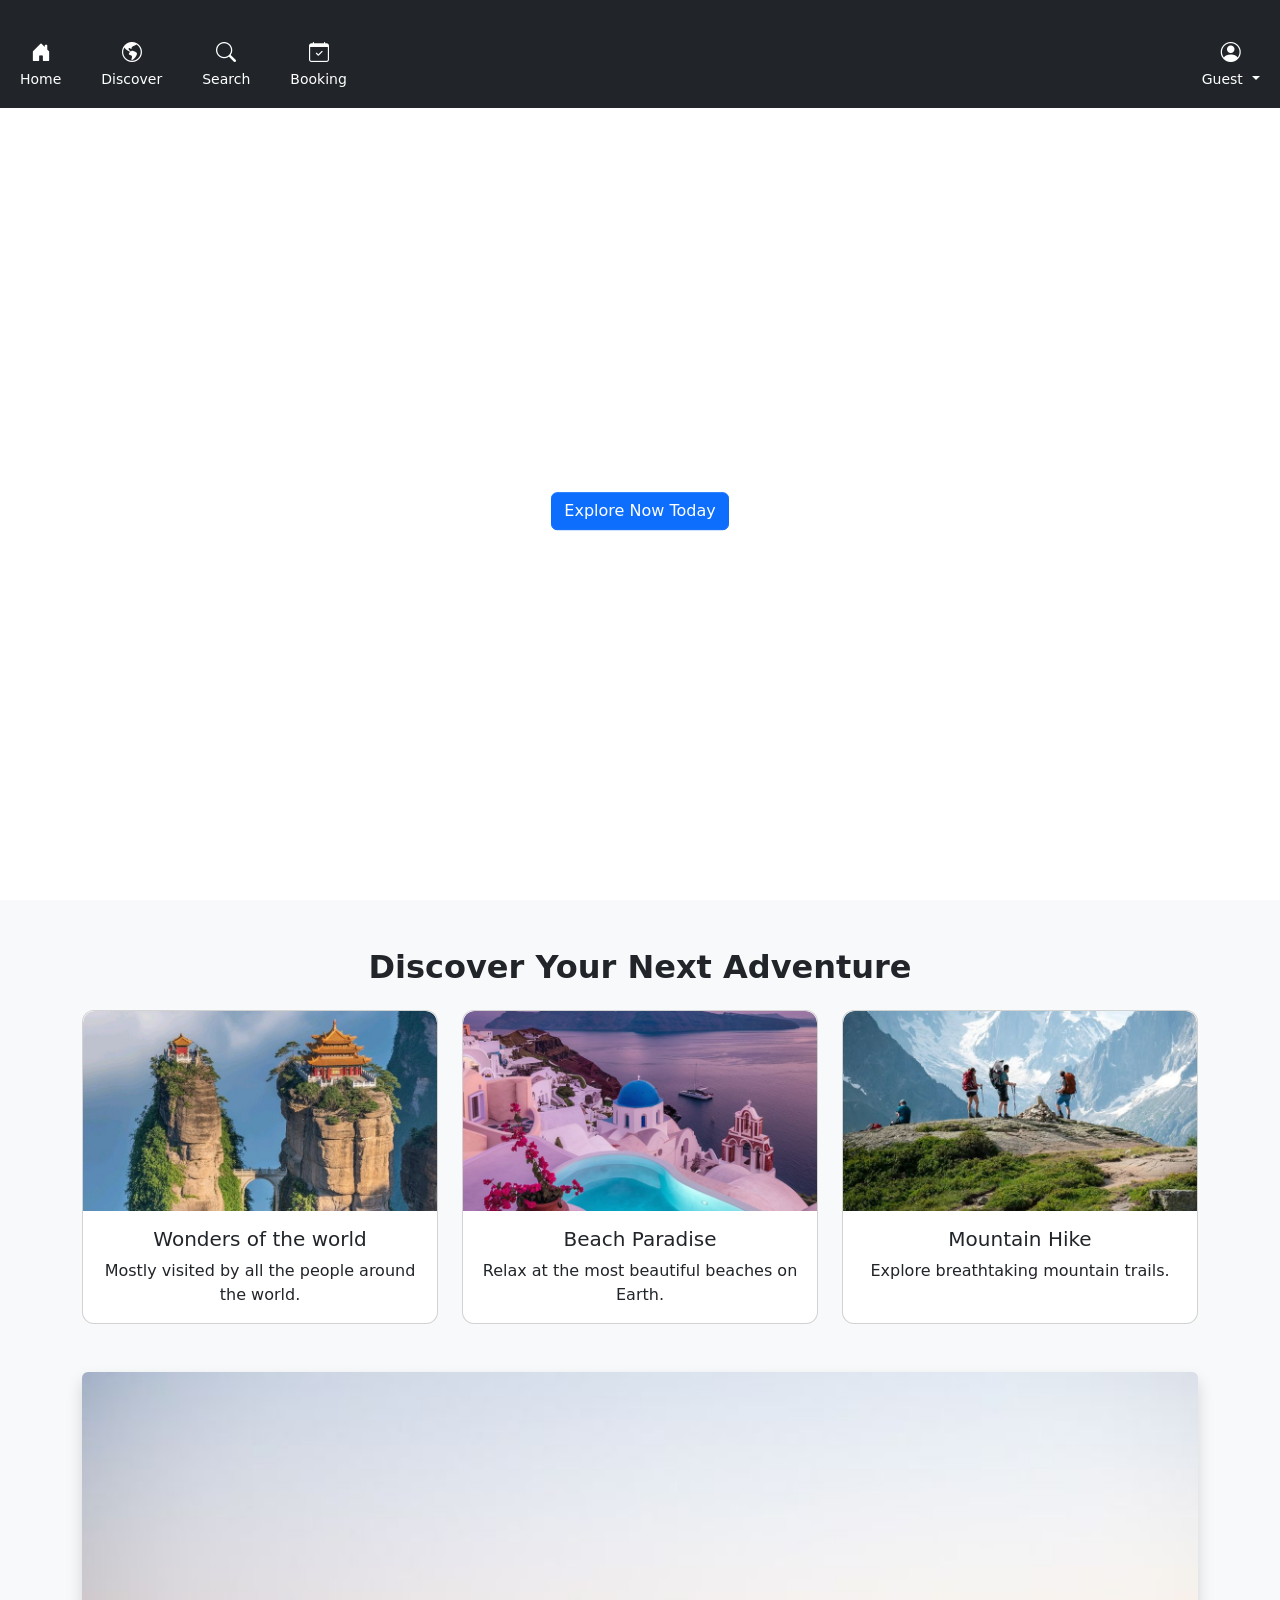
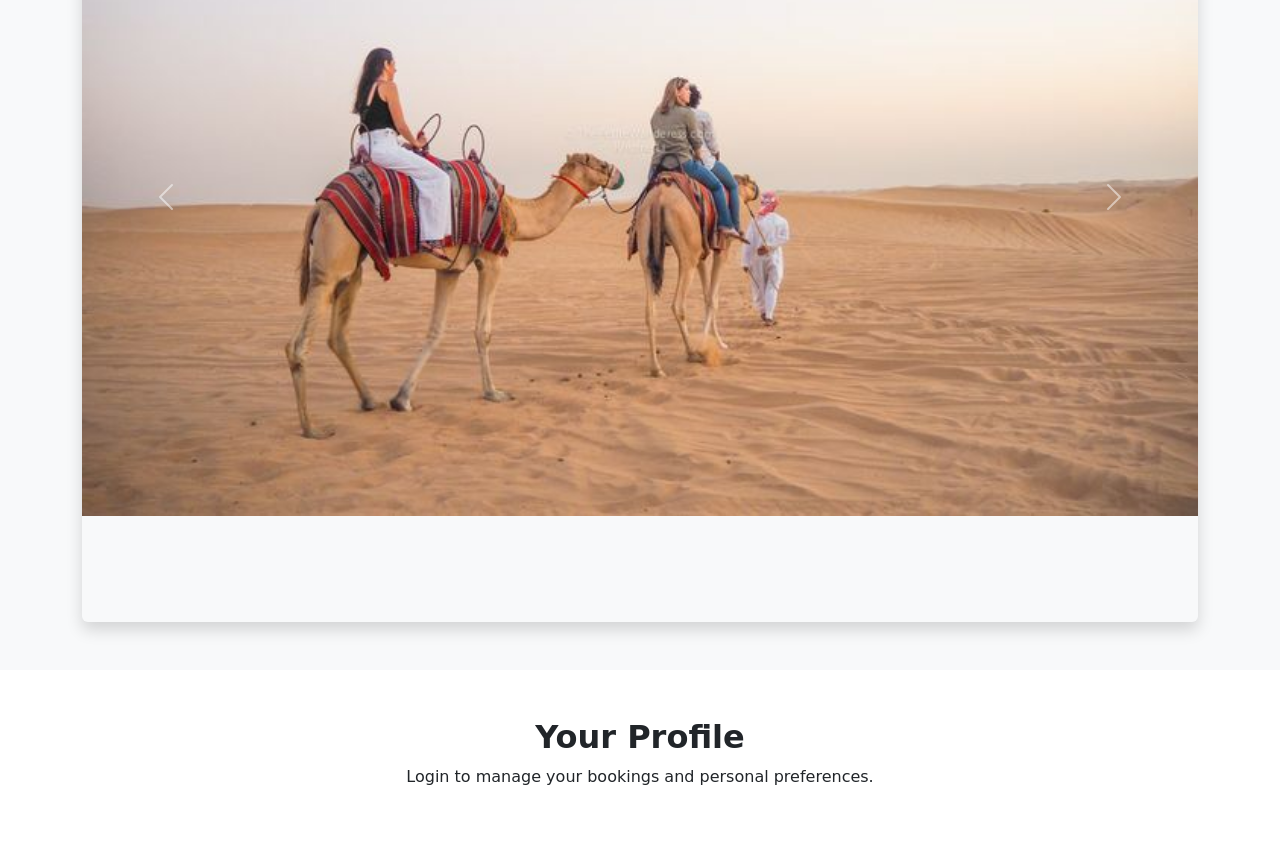
==== Home.html @ 5fa11a85 "save the file" ====
<!DOCTYPE html>
<html lang="en">
    <head>
        <meta charset="UTF-8" />
        <meta name="viewport" content="width=device-width, initial-scale=1.0" />
        <title>Travel across the world </title>
        <link
            href="https://cdn.jsdelivr.net/npm/bootstrap@5.3.3/dist/css/bootstrap.min.css"
            rel="stylesheet">
        <link
            href="https://cdn.jsdelivr.net/npm/bootstrap-icons@1.10.5/font/bootstrap-icons.css"
            rel="stylesheet">
        <link rel="stylesheet" href="travel.css">
    </head>
    <body>

     <!-- Navbar -->
<nav class="navbar navbar-expand-lg navbar-dark bg-dark fixed-top">
    <div class="container-fluid">
        <a class="navbar-brand d-lg-none" href="#">TravelVibe</a>
        <button class="navbar-toggler" type="button" data-bs-toggle="collapse" data-bs-target="#navbarIcons">
            <span class="navbar-toggler-icon"></span>
        </button>

        <div class="collapse navbar-collapse" id="navbarIcons">
            <!-- Left Nav Items -->
            <ul class="navbar-nav d-flex flex-row flex-wrap gap-4 text-center me-auto">
                <li class="nav-item">
                    <a class="nav-link" href="Home.html">
                        <i class="bi bi-house-door-fill fs-5 d-block icon-hover"></i>
                        <small>Home</small>
                    </a>
                </li>
                <li class="nav-item">
                    <a class="nav-link" href="#discover">
                        <i class="bi bi-globe-americas fs-5 d-block icon-hover"></i>
                        <small>Discover</small>
                    </a>
                </li>
                <li class="nav-item">
                    <a class="nav-link" href="#search">
                        <i class="bi bi-search fs-5 d-block icon-hover"></i>
                        <small>Search</small>
                    </a>
                </li>
                <li class="nav-item">
                    <a class="nav-link" href="Booking.html">
                        <i class="bi bi-calendar-check fs-5 d-block icon-hover"></i>
                        <small>Booking</small>
                    </a>
                </li>
            </ul>

            <!-- Right Side: Guest Dropdown -->
            <ul class="navbar-nav ms-auto">
                <li class="nav-item dropdown">
                    <a class="nav-link dropdown-toggle" href="#" id="guestDropdown" role="button" data-bs-toggle="dropdown" aria-expanded="false">
                        <i class="bi bi-person-circle fs-5 d-block icon-hover"></i>
                        <small>Guest</small>
                    </a>
                    <ul class="dropdown-menu dropdown-menu-end" aria-labelledby="guestDropdown">
                        <li><a class="dropdown-item" href="login.html">Login</a></li>
                        <li><a class="dropdown-item" href="Create.html">Create an account</a></li>
                    </ul>
                </li>
            </ul>
        </div>
    </div>
</nav>

        <!-- Video Background -->
        <section class="shuffle-img">
            <div class="video-container">
                <video autoplay muted loop playsinline class="background-video">
                    <source src="Asset/cloude.mp4" type="video/mp4">
                    Your browser does not support the video tag.
                </video>

                <div class="video-overlay-content">
                    <h1><span>Welcome to Explore the world!</span></h1>
                    <p>Discover your next destination</p>
                    <a href="explore-form.html" class="btn btn-primary"> Explore
                        Now Today
                    </a>
                </div>
            </div>
        </section>

        <!-- Discover Section -->
        <section id="discover" class="py-5 bg-light">
            <div class="container text-center">
                <h2 class="mb-4 fw-bold">Discover Your Next Adventure</h2>
                <div class="row g-4">
                    <!-- Card 1 -->
                    <div class="col-sm-6 col-lg-4">
                        <div class="card discover-card h-100">
                            <img src="./Asset/china-wonder.jpg"
                                class="card-img-top" alt="Travel Backpack">
                            <div class="card-body">
                                <h5 class="card-title">Wonders of the world</h5>
                                <p class="card-text">Mostly visited by all the
                                    people around the world.</p>
                            </div>
                        </div>
                    </div>
                    <!-- Card 2 -->
                    <div class="col-sm-6 col-lg-4">
                        <div class="card discover-card h-100">
                            <img src="./Asset/paradies.jpg" class="card-img-top"
                                alt="Beach Paradise">
                            <div class="card-body">
                                <h5 class="card-title">Beach Paradise</h5>
                                <p class="card-text">Relax at the most beautiful
                                    beaches on Earth.</p>
                            </div>
                        </div>
                    </div>

                    <!-- Card 3 -->
                    <div class="col-sm-6 col-lg-4">
                        <div class="card discover-card h-100">
                            <img src="./Asset/Hiking.jpg" class="card-img-top"
                                alt="Mountain Hike">
                            <div class="card-body">
                                <h5 class="card-title">Mountain Hike</h5>
                                <p class="card-text">Explore breathtaking
                                    mountain trails.</p>
                            </div>
                        </div>
                    </div>
                </div>

                <!-- Carousel -->
                <div id="discoverCarousel"
                    class="carousel slide mt-5"
                    data-bs-ride="carousel"
                    data-bs-interval="3000"
                    data-bs-pause="false">
                    <div class="carousel-inner rounded shadow">
                        <div class="carousel-item active">
                            <img src="./Asset/C2.jpg"
                                class="d-block w-100" style="object-fit: cover;"
                                alt="Slide 1">
                        </div>
                        <div class="carousel-item">
                            <img src="./Asset/C3.jpg"
                                class="d-block w-100" style="object-fit: cover;"
                                alt="Slide 2">
                        </div>
                        <div class="carousel-item">
                            <img src="./Asset/C4.jpg"
                                class="d-block w-100" style="object-fit: cover;"
                                alt="Slide 3">
                        </div>
                        <div class="carousel-item">
                            <img src="./Asset/C11.jpg"
                                class="d-block w-100"
                                style=" object-fit: cover;"
                                alt="Slide 4">
                        </div>
                        <div class="carousel-item">
                            <img src="./Asset/C22.jpg"
                                class="d-block w-100" style="object-fit: cover;"
                                alt="Slide 5">
                        </div>
                        <div class="carousel-item">
                            <img src="./Asset/C33.jpg"
                                class="d-block w-100" style="object-fit: cover;"
                                alt="Slide 6">
                        </div>
                        <div class="carousel-item">
                            <img src="./Asset/C44.jpg"
                                class="d-block w-100" style="object-fit: cover;"
                                alt="Slide 7">
                        </div>
                        <div class="carousel-item">
                            <img src="./Asset/C55.jpg"
                                class="d-block w-100" style="object-fit: cover;"
                                alt="Slide 8">
                        </div>
                        <div class="carousel-item">
                            <img src="./Asset/C66.jpg"
                                class="d-block w-100" style="object-fit: cover;"
                                alt="Slide 9">
                        </div>
                        <div class="carousel-item">
                            <img src="./Asset/C10.jpg"
                                class="d-block w-100" style="object-fit: cover;"
                                alt="Slide 10">
                        </div>
                    </div>
                    <button class="carousel-control-prev" type="button"
                        data-bs-target="#discoverCarousel" data-bs-slide="prev">
                        <span class="carousel-control-prev-icon"></span>
                    </button>
                    <button class="carousel-control-next" type="button"
                        data-bs-target="#discoverCarousel" data-bs-slide="next">
                        <span class="carousel-control-next-icon"></span>
                    </button>
                </div>
            </div>
        </section>

        <!-- Profile Section -->
        <section id="profile" class="py-5 text-center">
            <div class="container">
                <h2 class="fw-bold">Your Profile</h2>
                <p>Login to manage your bookings and personal preferences.</p>
            </div>
        </section>

        <script
            src="https://cdn.jsdelivr.net/npm/bootstrap@5.3.3/dist/js/bootstrap.bundle.min.js"></script>
    </body>
</html>
---- travel.css ----
* {
    margin: 0;
    padding: 0;
    scroll-behavior: smooth;
}


/* Navbar styles */
.navbar-nav .nav-link {
    color: #fff;
    transition: transform 0.3s ease, color 0.3s;
    text-align: center;
    height: 50px;
}

.navbar-nav .nav-link:hover {
    transform: translateY(-5px);
    color: #0ca289;
}

.navbar-nav .nav-link i {
    transition: transform 0.3s;
}

.navbar-nav .nav-link:hover i {
    transform: scale(1.2);
}

.discover-card img {
    height: 200px;
    object-fit: cover;
    border-top-left-radius: 12px;
    border-top-right-radius: 12px;
}

.discover-card {
    transition: transform 0.3s ease;
    border-radius: 12px;
    overflow: hidden;
}

.discover-card:hover {
    transform: translateY(-5px);
    box-shadow: 0 8px 24px rgba(0, 0, 0, 0.2);
}

.navbar {
    z-index: 1000;
    height: 12vh;
}


/*Video*/

.video-container {
    position: relative;
    height: 100vh;
    width: 100%;
    overflow: hidden;
}

.background-video {
    position: absolute;
    top: 50%;
    left: 50%;
    min-width: 100%;
    min-height: 100%;
    width: auto;
    height: auto;
    z-index: -1;
    transform: translate(-50%, -50%);
    object-fit: cover;
    filter: brightness(90%);
}

.video-overlay-content {
    position: relative;
    z-index: 1;
    text-align: center;
    top: 50%;
    transform: translateY(-50%);
    color: #fff;
}

.video-overlay-content h1 {
    font-size: 3rem;
    font-weight: bold;
}

.video-overlay-content p {
    font-size: 1.5rem;
    margin-bottom: 20px;
}

.carousel-item
{
    height: 850px !important;
    
}
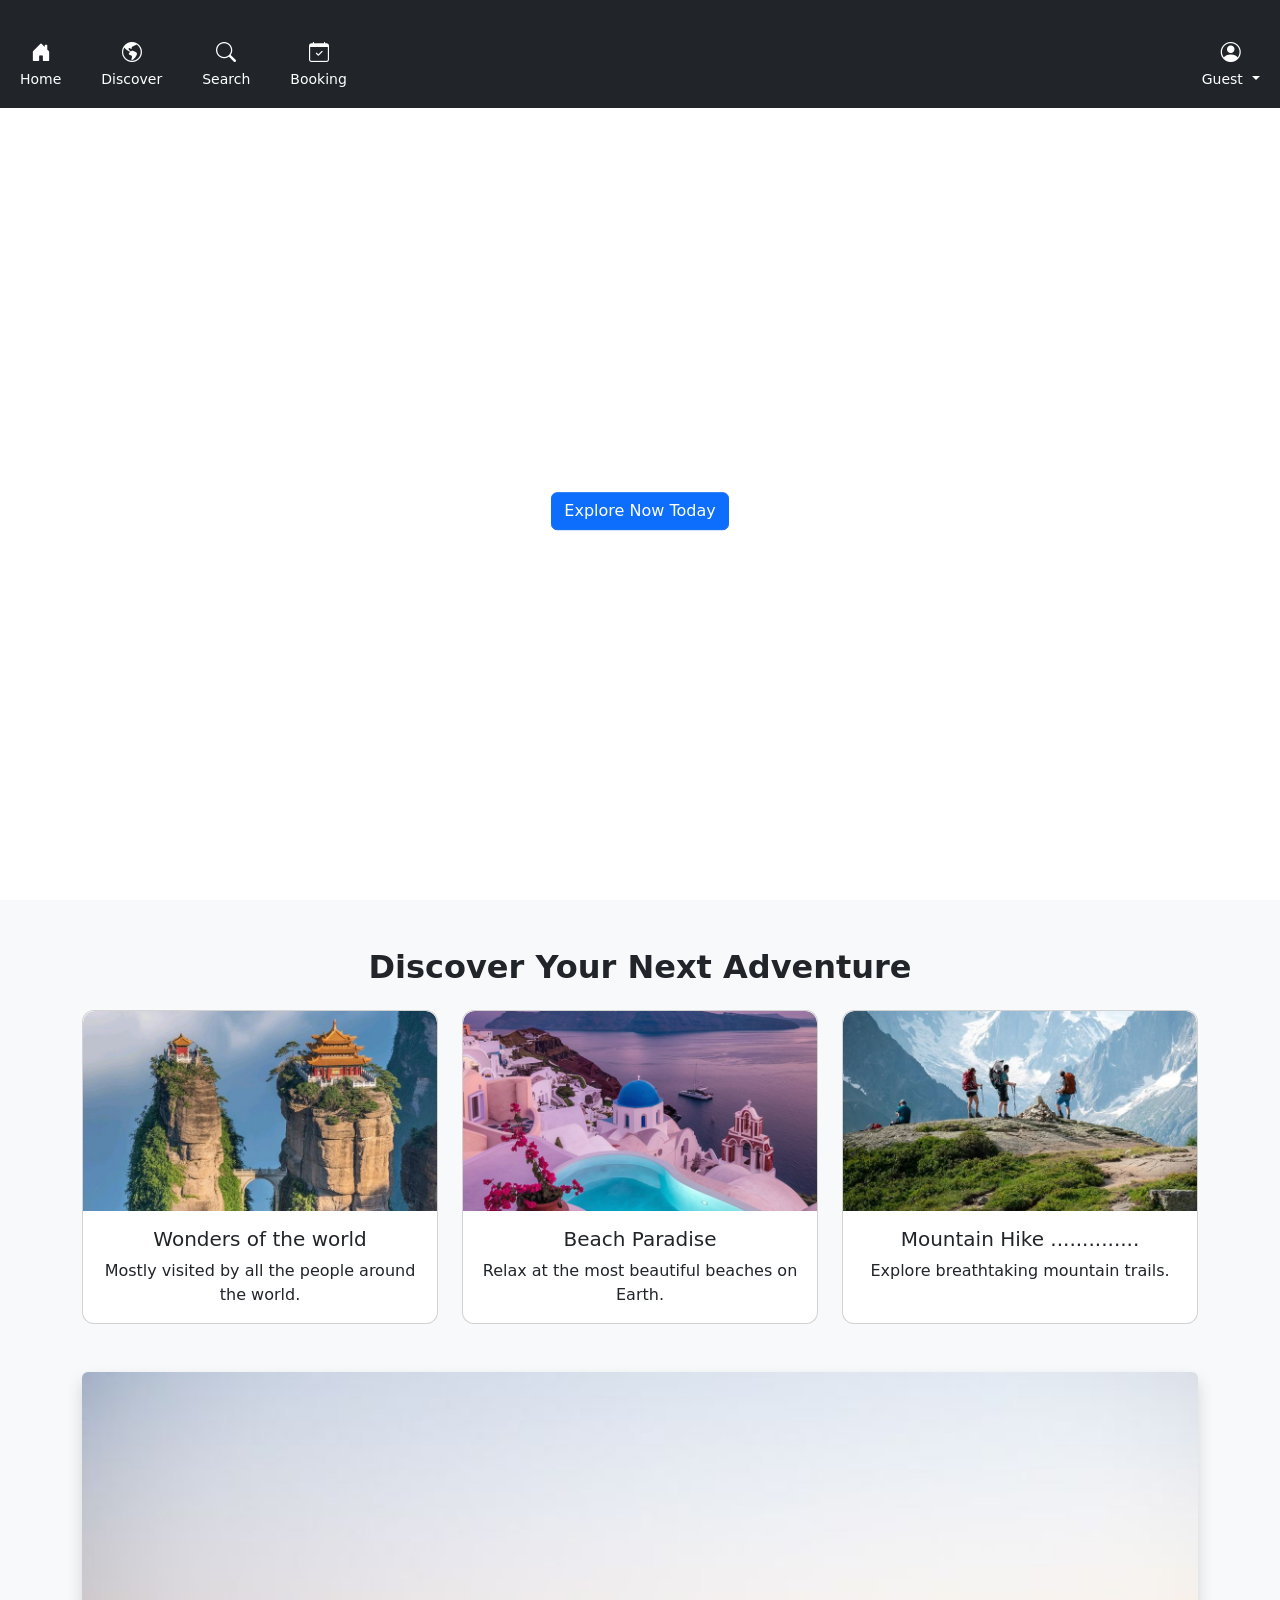
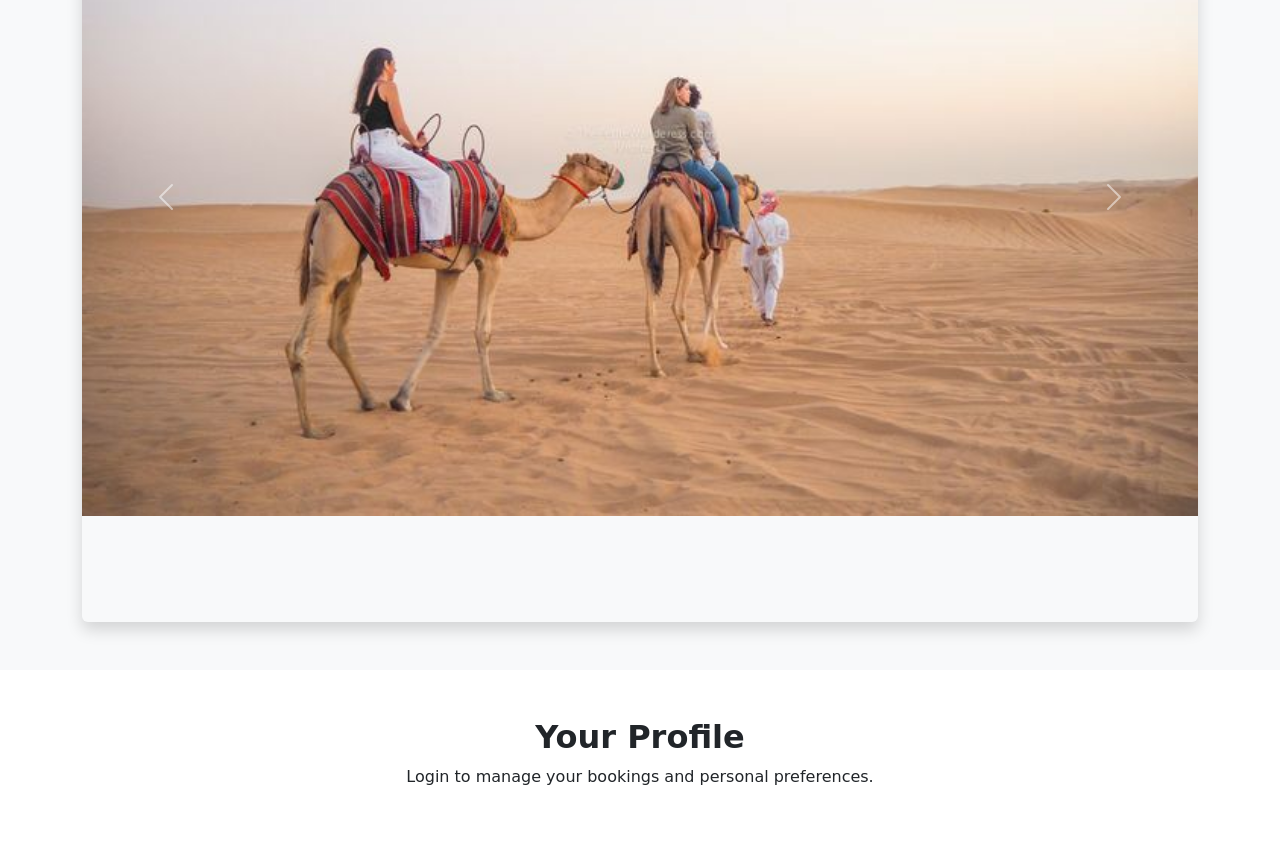
==== commit 3ee870eb: "update" ====
--- a/Home.html
+++ b/Home.html
@@ -122,7 +122,7 @@
                             <img src="./Asset/Hiking.jpg" class="card-img-top"
                                 alt="Mountain Hike">
                             <div class="card-body">
-                                <h5 class="card-title">Mountain Hike</h5>
+                                <h5 class="card-title">Mountain Hike ..............</h5>
                                 <p class="card-text">Explore breathtaking
                                     mountain trails.</p>
                             </div>
@@ -204,7 +204,7 @@
         <!-- Profile Section -->
         <section id="profile" class="py-5 text-center">
             <div class="container">
-                <h2 class="fw-bold">Your Profile</h2>
+                <h2 class="fw-bold">Your Profile </h2>
                 <p>Login to manage your bookings and personal preferences.</p>
             </div>
         </section>
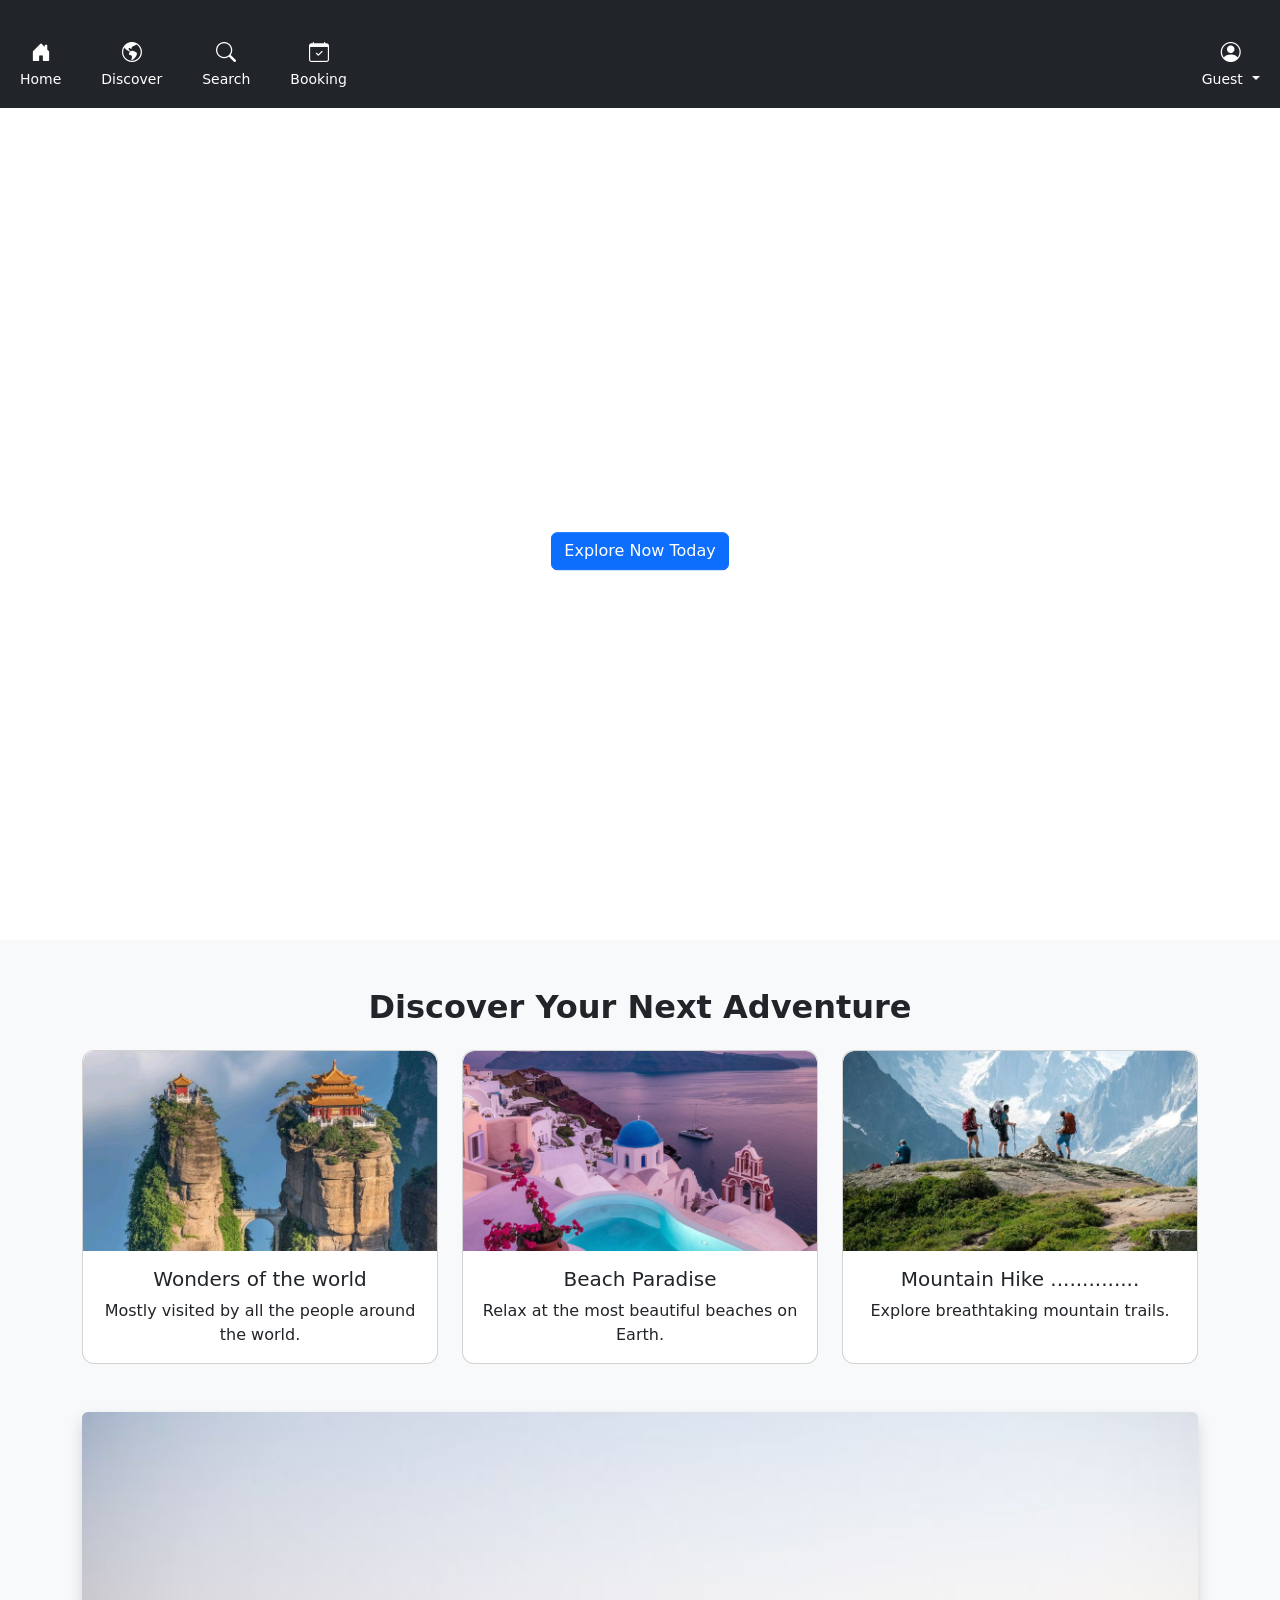
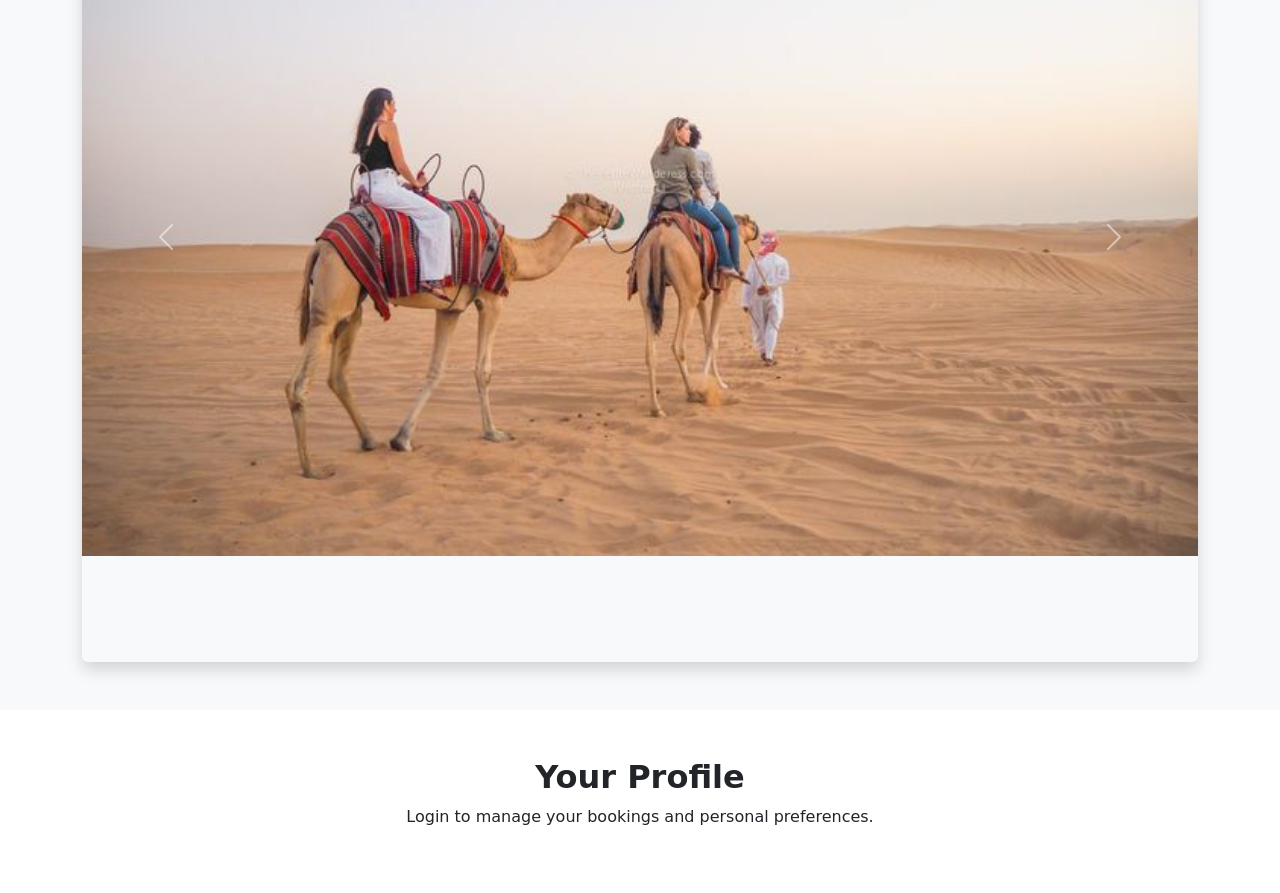
==== commit accc318c: "16/05" ====
--- a/Home.html
+++ b/Home.html
@@ -13,7 +13,7 @@
         <link rel="stylesheet" href="travel.css">
     </head>
     <body>
-
+<p>Hello</p>
      <!-- Navbar -->
 <nav class="navbar navbar-expand-lg navbar-dark bg-dark fixed-top">
     <div class="container-fluid">
